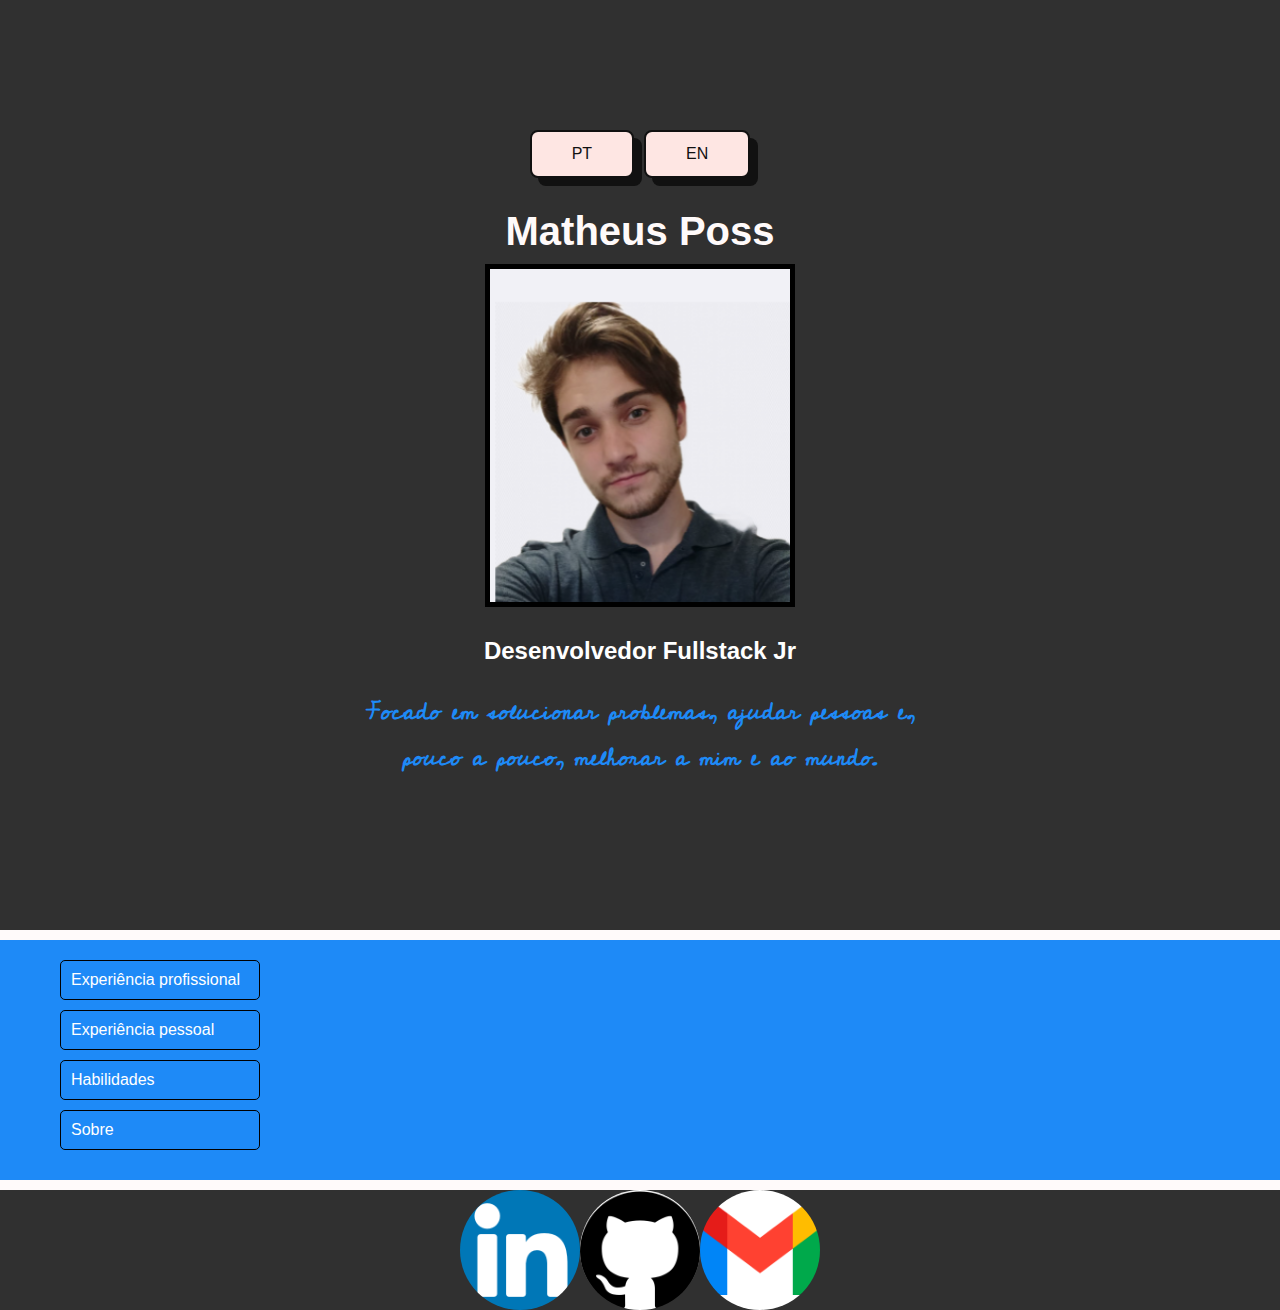
==== matheus.html @ 80f7fa60 "Portfolio pessoal flexível" ====
<!DOCTYPE html>
<html lang="en">

<head>
    <meta charset="UTF-8">
    <meta name="viewport" content="width=device-width, initial-scale=1.0">
    <link rel="stylesheet" type="text/css" href="styles.css" media="screen">
    <link rel="preconnect" href="https://fonts.googleapis.com">
    <link rel="preconnect" href="https://fonts.gstatic.com" crossorigin>
    <link href="https://fonts.googleapis.com/css2?family=Cedarville+Cursive&display=swap" rel="stylesheet">
    <title>Matheus Poss</title>
</head>

<body>

    <header>
        <div class="traducao">
            <button class="buttonTraducao" role="button" onclick="changeLanguage('pt')">PT</button>
            <button class="buttonTraducao" role="button" onclick="changeLanguage('en')">EN</button>
        </div>
        <div class="header__imagem__texto">
            <h1 class="translate" data-pt="Matheus Poss" data-en="Matheus Poss">Matheus Poss</h1>
            <div class="foto">
                <img src="foto.png" alt="foto">
            </div>
            <h2 class="translate" data-pt="Desenvolvedor Fullstack Jr" data-en="Fullstack Jr Developer"></h2>
            <h3 class="translate"
                data-pt="Focado em solucionar problemas, ajudar pessoas e, pouco a pouco, melhorar a mim e ao mundo."
                data-en="My focus is to solve problems, help out people and, little by little, improve myself and the world">
            </h3>
        </div>
    </header>
    <main>
        <div class="divisao__header__main"></div>
        <section class="portfolio">
            <nav class="menu">
                <div class="option" onclick="showContent('projeto1')" data-pt="Experiência profissional"
                    data-en="Professional Experience"></div>
                <div class="option" onclick="showContent('projeto2')" data-pt="Experiência pessoal"
                    data-en="Personal Experience"></div>
                <div class="option" onclick="showContent('projeto3')" data-pt="Habilidades" data-en="Skills">
                </div>
                <div class="option" onclick="showContent('projeto4')" data-pt="Sobre" data-en="About"></div>
            </nav>
            <div class="content">
                <div id="projeto1" class="project-content">
                    <h2 class="translate" data-pt="Estagiário desenvolvedor Fullstack"
                        data-en="Intern Fullstack Developer"></h2>
                    <h3>12/2022 - 08/2023</h3>
                    <ul>
                        <li>
                            <p class="translate"
                                data-pt="Criar e implementar funcionalidades no sistema a partir de especificações."
                                data-en="Create and implement system features from specifications."></p>
                        </li>
                        <li>
                            <p class="translate"
                                data-pt="Desenvolver, otimizar e corrigir funcionalidades Java no backend."
                                data-en="Develop, optimize, and correct Java backend functionalities."></p>
                        </li>
                        <li>
                            <p class="translate"
                                data-pt="Utilizando Angular, Javascript, CSS e HTML para criar interfaces simples, seguras e intuitivas."
                                data-en="Using Angular, Javascript, CSS, and HTML to create simple, secure, and intuitive interfaces.">
                            </p>
                        </li>
                        <li>
                            <p class="translate" data-pt="Produzir e corrigir linhas de comandos SQL."
                                data-en="Produce and correct SQL command lines."></p>
                        </li>
                        <li>
                            <p class="translate"
                                data-pt="Procurar, reportar e corrigir falhas no sistema em todas as camadas da aplicação."
                                data-en="Search, report, and fix system flaws at all application layers."></p>
                        </li>
                        <li>
                            <p class="translate" data-pt="Acompanhar rotinas de automação com o uso do Jenkins."
                                data-en="Monitor automation routines using Jenkins."></p>
                        </li>
                    </ul>
                </div>
                <div id="projeto2" class="project-content">
                    <h2 class="translate" data-pt="Projetos caseiros" data-en="Personal Projects"></h2>
                    <h3>01/2020 ⇒ </h3>
                    <ul>
                        <li>
                            <p class="translate"
                                data-pt="Desenvolvimento de sistemas na linguagem JAVA Sistemas de: Vendas, Estacionamento, Streaming, etc."
                                data-en="Development of systems in the JAVA language: Sales, Parking, Streaming, etc.">
                            </p>
                        </li>
                        <li>
                            <p class="translate"
                                data-pt="Criação de sites utilizando as linguagens HTML, CSS, PHP e JAVASCRIPT Conhecimento em: Páginas dinâmicas, Integração front-end back-end e APIs."
                                data-en="Creation of websites using HTML, CSS, PHP, and JAVASCRIPT Knowledge in: Dynamic pages, Front-end and back-end integration, and APIs.">
                            </p>
                        </li>
                        <li>
                            <p class="translate"
                                data-pt="Gerenciamento de bancos de dados relacional e não relacional e conhecimento das consultas SQL."
                                data-en="Management of relational and non-relational databases and knowledge of SQL queries.">
                            </p>
                        </li>
                        <li>
                            <p class="translate" data-pt="Inglês C1 com facilidade inclusive na fala."
                                data-en="English C1 with ease in speaking.">
                            </p>
                        </li>
                        <li>
                            <p class="translate" data-pt="Experiência com vendas e atendimento ao cliente."
                                data-en="Experience with sales and customer service."></p>
                        </li>
                        <li>
                            <p>
                                <span class="translate" data-pt="Criação do site: "
                                    data-en="Creation of the website: "></span>
                                <a href="https://fabricadedocinhos.com" target="_blank" class="translate-link"
                                    data-pt="Fabricadedocinhos." data-en="Fabricadedocinhos.">Fabricadedocinhos.</a>
                            </p>

                        </li>
                        <li>
                            <p class="translate"
                                data-pt="Experiência sólida em desenvolver, corrigir e otimizar operações de CRUD."
                                data-en="Solid experience in developing, fixing, and optimizing CRUD operations.">
                            </p>
                        </li>
                    </ul>
                </div>

                <div id="projeto3" class="project-content">
                    <h2 data-pt="Hard & Soft skills" data-en="Hard & Soft skills">Hard & Soft skills</h2>
                    <div class="skills-container">
                        <ul class="skill-list hardSkill">
                            <li>
                                <p data-pt="Java" data-en="Java">Java</p>
                            </li>
                            <li>
                                <p data-pt="JavaScript" data-en="JavaScript">JavaScript</p>
                            </li>
                            <li>
                                <p data-pt="Angular" data-en="Angular">Angular</p>
                            </li>
                            <li>
                                <p data-pt="Git" data-en="Git">Git</p>
                            </li>
                            <li>
                                <p data-pt="MySQL" data-en="MySQL">MySQL</p>
                            </li>
                            <li>
                                <p data-pt="C#" data-en="C#">C#</p>
                            </li>
                            <li>
                                <p class="translate" data-pt="Microserviços" data-en="Microservices"></p>
                            </li>
                            <li>
                                <p data-pt="Backend" data-en="Backend">Backend</p>
                            </li>
                            <li>
                                <p data-pt="Frontend" data-en="Frontend">Frontend</p>
                            </li>
                            <li>
                                <p class="translate" data-pt="Banco de dados" data-en="Databases"></p>
                            </li>
                            <li>
                                <p class="translate" data-pt="POO" data-en="OOP"></p>
                            </li>
                        </ul>
                        <ul class="skill-list softSkill">
                            <li>
                                <p class="translate" data-pt="Comunicativo" data-en="Communicative"></p>
                            </li>
                            <li>
                                <p class="translate" data-pt="Ambicioso" data-en="Ambitious"></p>
                            </li>
                            <li>
                                <p class="translate" data-pt="Paciente" data-en="Patient"></p>
                            </li>
                            <li>
                                <p class="translate" data-pt="Prestativo" data-en="Helpful"></p>
                            </li>
                            <li>
                                <p class="translate" data-pt="Disciplinado" data-en="Disciplined"></p>
                            </li>
                            <li>
                                <p class="translate" data-pt="Flexível" data-en="Flexible"></p>
                            </li>
                            <li>
                                <p class="translate" data-pt="Pontual" data-en="Committed"></p>
                            </li>
                        </ul>
                    </div>
                </div>
                <div id="projeto4" class="project-content">
                    <h2 class="translate" data-pt="Um pouco do Matheus" data-en="A bit about Matheus"></h2>
                    <p class="translate"
                        data-pt="Tenho 25 anos e a 4 venho me dedicado a entrar no mundo da tecnologia, desde a faculdade me interessei mais pelo back-end do que pelo front, mas depois de trabalhar como fullstack eu percebi que o que eu gostava mesmo era de resolver problemas, foi ai que me encontrei nesta área!"
                        data-en="I'm 25 years old and for 4 years I've been dedicated to entering the world of technology. Since college, I was more interested in the back-end than the front, but after working as a fullstack, I realized that what I really liked was solving problems. That's where I found myself in this area!">
                    </p>
                    <p class="translate"
                        data-pt="Sempre tive um sentimento de que gostaria fazer algo pelas pessoas, e essa área me proporciona isso, com pequenas ou grandes coisas podemos facilitar a vida de muitas pessoas."
                        data-en="I've always had a feeling that I would like to do something for people, and this area provides that. With small or big things, we can make life easier for many people.">
                    </p>
                    <p class="translate"
                        data-pt="Fora da zona do trabalho, gosto bastante de ficar ao ar livre, de academia, esportes, mas também gosto muito de todos os tipos de jogos, desde jogos on-line até jogos de tabuleiro. Sou casado e pai só de pet."
                        data-en="Outside the work zone, I really like being outdoors, going to the gym, playing sports, but I also enjoy all types of games, from online games to board games. I'm married and a pet parent.">
                    </p>
                </div>
            </div>
        </section>
    </main>
    <div class="divisao__header__main"></div>
    <footer class="midias">
        <a target="_blank" class="linkedin" href="https://www.linkedin.com/in/matheus-poss-4b09b4234/"></a>
        <a target="_blank" class="github" href="https://github.com/Matposs"></a>
        <a class="gmail" href="mailto:teste@gmail.com"></a>
    </footer>
    <script src="script.js"></script>
</body>

</html>
---- styles.css ----
body {
    font-family: Arial, sans-serif;
    margin: 0;
    box-sizing: border-box;
}

header {
    padding: 20px;
    background-color: #303030;
    min-height: calc(100vh - 10px);
    align-items: center;
    display: flex;
    flex-wrap: wrap;
    overflow: hidden;
    justify-content: center;
    text-align: -webkit-center;
    flex-direction: column;
}

header h1 {
    color: snow;
}

.traducao {
    display: flex;
    flex-wrap: wrap;
    flex-direction: row;
    align-items: center;
}

.buttonTraducao {
    position: relative;
    margin: 5px;
    align-items: center;
    background-color: #fee6e3;
    border: 2px solid #111;
    border-radius: 8px;
    box-sizing: border-box;
    color: #111;
    cursor: pointer;
    display: flex;
    font-family: Inter, sans-serif;
    font-size: 16px;
    height: 48px;
    justify-content: center;
    line-height: 24px;
    max-width: 100%;
    padding: 0 25px;
    text-align: center;
    text-decoration: none;
    touch-action: manipulation;
    box-shadow: 8px 8px 0 #111;
}

.buttonTraducao:hover {
    box-shadow: none;
}

.buttonTraducao:after {
    content: "";
    position: absolute;
    top: -2px;
    left: 0;
    width: 100%;
    height: 48px;
    background-color: #111;
    border-radius: 8px;
    transform: translate(8px, 8px);
    transition: transform .2s ease-out;
    z-index: -1;
}

.buttonTraducao:hover:after {
    transform: translate(0, 0);
}

.buttonTraducao:active {
    background-color: #ffdeda;
    outline: 0;
}

.buttonTraducao:hover {
    outline: 0;
}

@media (min-width: 768px) {
    .buttonTraducao {
        padding: 0 40px;
    }
}

.foto {
    display: flex;
    align-items: center;
    justify-content: center;
    max-width: 300px;
    border: 5px solid black;
    overflow: hidden;
}

.foto img {
    box-sizing: border-box;
    flex: 1;
    object-fit: cover;
    width: 100%;
}

.header__imagem__texto {
    max-width: 800px;
    width: 100%;
}

.header__imagem__texto h1 {
    font-size: 2.5em;
    margin-bottom: 10px;
}

.header__imagem__texto h2 {
    font-family: 'Lucida Sans', 'Lucida Sans Regular', 'Lucida Grande', 'Lucida Sans Unicode', Geneva, Verdana, sans-serif;
    font-size: 1.5em;
    color: white;
    margin-bottom: 10px;
    margin-top: 30px;
}

.header__imagem__texto h3 {
    font-size: 1.5em;
    max-width: 600px;
    font-family: 'Cedarville Cursive', cursive;
    color: #1E8AF7;
}

.divisao__header__main {
    height: 10px;
    background-color: snow;
}

.midias {
    display: flex;
    flex-wrap: wrap;
    justify-content: center;
}

main {
    background-color: #1E8AF7;
}

.portfolio {
    display: flex;
    flex-wrap: wrap;
    max-width: 1200px;
    margin: 0 auto;
}

.menu {
    flex: 0 0 20%;
    background-color: #1E8AF7;
    color: white;
    padding: 20px;
    box-sizing: border-box;
}

.option {
    cursor: pointer;
    padding: 10px;
    margin-bottom: 10px;
    border: 1px solid black;
    border-radius: 5px;
}

.content {
    flex-grow: 1;
    padding: 20px;
    box-sizing: border-box;
    max-width: 80%;
}

.project-content {
    width: 100%;
    margin: 0 auto;
}

.skills-container {
    display: grid;
    grid-template-columns: repeat(auto-fill, minmax(35%, 1fr));
    grid-gap: 75px;
    list-style-position: inside;
}

.content h2,
h3 {
    text-align: center;
}

.content li {
    list-style: disc;
    padding-left: 20px;
}

.content p {
    font-size: 1.2em;
    color: white;

}

.content a {
    text-decoration: none;
}

.project-content {
    display: none;
}

.project-content.active {
    display: block;
}

footer {
    background-color: #303030;
}

.linkedin {
    background: url('/linkedin.png') center/cover no-repeat;
    height: 120px;
    width: 120px;
    background-color: white;
    border-radius: 50%;
}

.github {
    background: url('/github.png') center/cover no-repeat;
    height: 120px;
    width: 120px;
    background-color: white;
    border-radius: 50%;
}

.gmail {
    background: url('/gmail.png') center/cover no-repeat;
    height: 120px;
    width: 120px;
    background-color: white;
    border-radius: 50%;
}
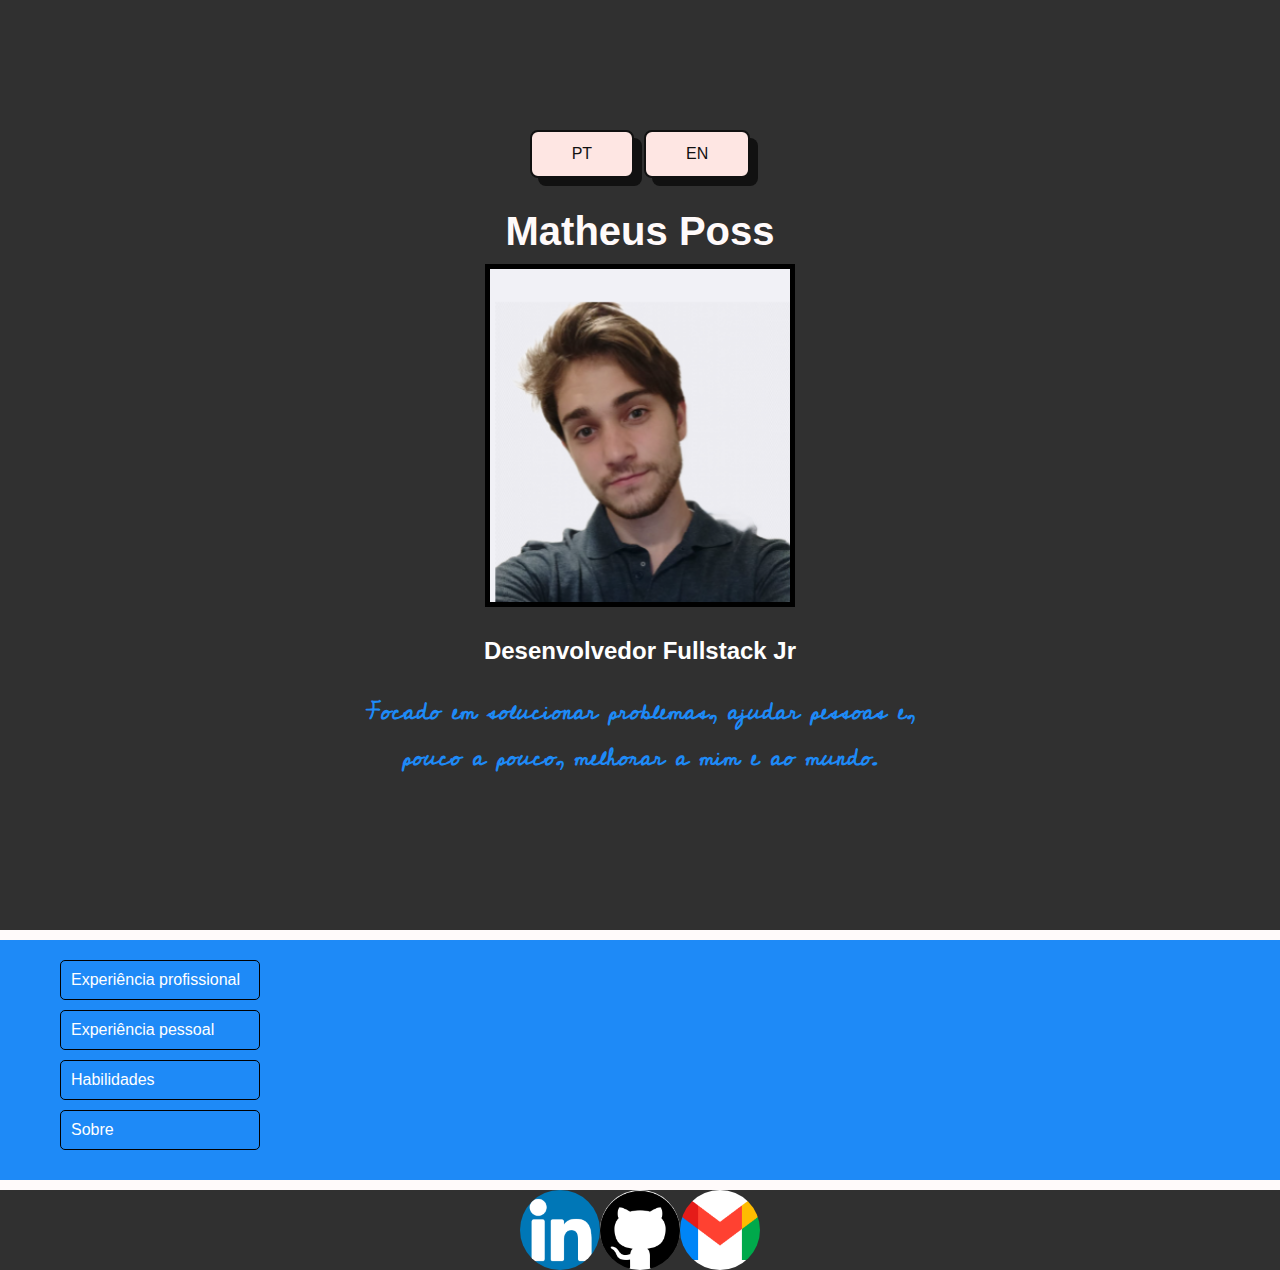
==== commit 8f5f9b4d: "Algumas mudanças de texto e tamanho das imagens" ====
--- a/matheus.html
+++ b/matheus.html
@@ -194,7 +194,7 @@
                 <div id="projeto4" class="project-content">
                     <h2 class="translate" data-pt="Um pouco do Matheus" data-en="A bit about Matheus"></h2>
                     <p class="translate"
-                        data-pt="Tenho 25 anos e a 4 venho me dedicado a entrar no mundo da tecnologia, desde a faculdade me interessei mais pelo back-end do que pelo front, mas depois de trabalhar como fullstack eu percebi que o que eu gostava mesmo era de resolver problemas, foi ai que me encontrei nesta área!"
+                        data-pt="Tenho 25 anos e a 4 venho me dedicado a entrar no mundo da tecnologia, desde a faculdade me interessei mais pelo back-end do que pelo front, mas depois de trabalhar como fullstack eu percebi que gostava mesmo era de resolver problemas, foi ai que me encontrei nesta área!"
                         data-en="I'm 25 years old and for 4 years I've been dedicated to entering the world of technology. Since college, I was more interested in the back-end than the front, but after working as a fullstack, I realized that what I really liked was solving problems. That's where I found myself in this area!">
                     </p>
                     <p class="translate"
--- a/styles.css
+++ b/styles.css
@@ -221,24 +221,24 @@
 
 .linkedin {
     background: url('/linkedin.png') center/cover no-repeat;
-    height: 120px;
-    width: 120px;
+    height: 80px;
+    width: 80px;
     background-color: white;
     border-radius: 50%;
 }
 
 .github {
     background: url('/github.png') center/cover no-repeat;
-    height: 120px;
-    width: 120px;
+    height: 80px;
+    width: 80px;
     background-color: white;
     border-radius: 50%;
 }
 
 .gmail {
     background: url('/gmail.png') center/cover no-repeat;
-    height: 120px;
-    width: 120px;
+    height: 80px;
+    width: 80px;
     background-color: white;
     border-radius: 50%;
 }